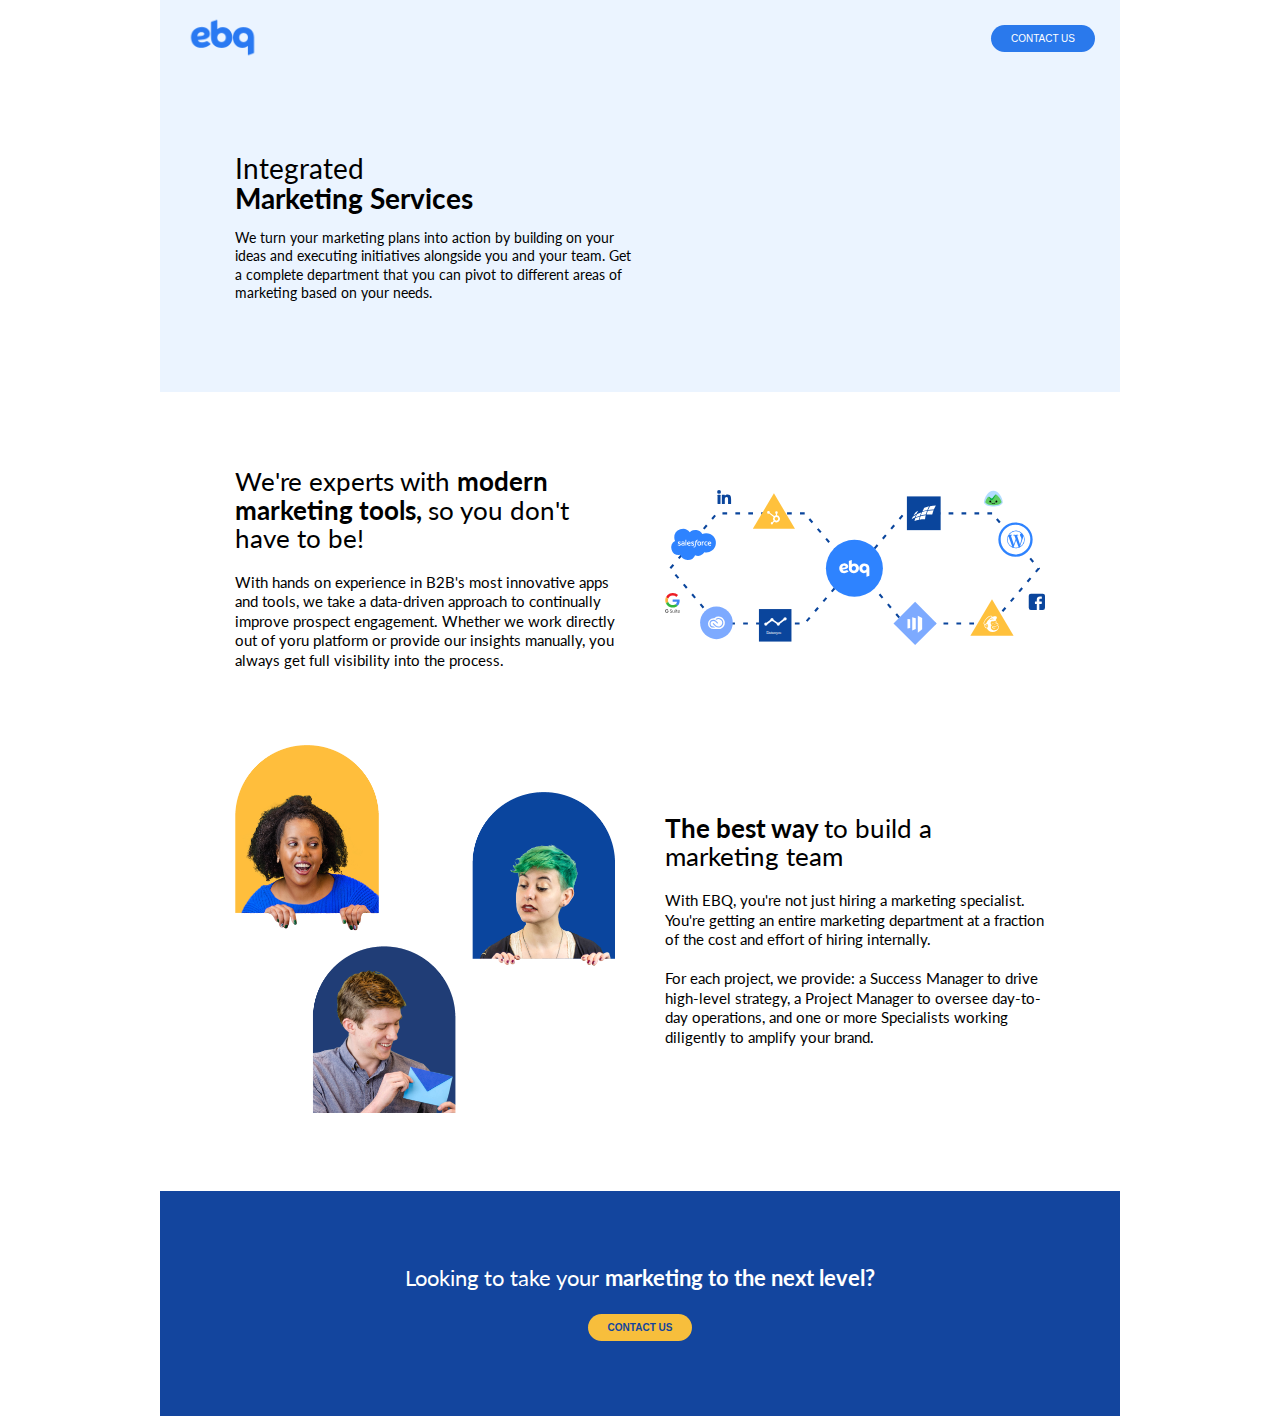
==== landing-page.html @ c74a61ea "added eventlistener" ====
<!DOCTYPE html>
<html>

<head>
	<title>Landing Page</title>

	<link rel="stylesheet" href="styles.css">

</head>

<body>

	<div class="container">

		<nav>
			<div class="brand">

				<img class="nav-brand" src="./assets/logo-blue-160x160-1.png" alt="ebq logo">

			</div>

			<div class="contact-us">
				<button class="contact-btn"> Contact Us </button>
			</div>

		</nav>

		<header>
			<h1>Integrated</h1>
			<h1><strong> Marketing Services</strong></h1>
			<p class="header-description">
				We turn your marketing plans into action by building on your ideas and executing initiatives alongside
				you and your team. Get a complete department that you can pivot to different areas of marketing based on
				your needs.
			</p>
		</header>

		<section class="tools section-container">

			<div class="section-description">
				<h2>
					We're experts with <strong> modern marketing tools, </strong> so you don't have to be!
				</h2>
				<p>With hands on experience in B2B's most innovative apps and tools, we take a data-driven approach to
					continually improve prospect engagement. Whether we work directly out of yoru platform or provide
					our
					insights manually, you always get full visibility into the process.</p>

			</div>

			<div class="image-holder-tools">
				<img src="./assets/Marketing_Tools.svg">
			</div>

		</section>

		<section class="marketing-team section-container">
			<div class="section-image">

				<div class="image-holder">
					<img src="./assets/Complete-Department-Marketing.png">
				</div>

			</div>

			<div class="section-description">
				<h2><strong> The best way </strong> to build a marketing team</h2>
				<p>
					With EBQ, you're not just hiring a marketing specialist. You're getting an entire marketing
					department
					at a fraction of the cost and effort of hiring internally.
					<br /> <br />

					For each project, we provide: a Success Manager to drive high-level strategy, a Project Manager to
					oversee day-to-day operations, and one or more Specialists working diligently to amplify your brand.
				</p>

			</div>

		</section>

		<footer>
			<h2>
				Looking to take your <strong>marketing to the next level?</strong>
			</h2>
			<button class="contact-btn">Contact Us</button>
		</footer>

		<div id="myModal" class="modal">

			<!-- Modal content -->
			<div class="modal-content">
				<span class="close">&times;</span>

				<form>

					<label for="name">Name:</label>
					<input type="email" id="email" name="email">

					<label for="email">Email:</label>
					<input type="email" id="email" name="email">

					<label for="message">Your message:</label>

					<textarea id="message" rows="6" maxlength="3000" required>

					</textarea>

					<button class="form-btn">Submit</button>

				</form>
			</div>
		</div>

	</div>


	<script type="text/javascript">

		const contactButtons = document.getElementsByClassName('contact-btn')

		const modal = document.getElementById("myModal")
		const span = document.getElementsByClassName("close")[0]

		for (button of contactButtons) {
			button.addEventListener("click", () => {
				modal.style.display = "block";
			})
		}

		span.addEventListener("click", () => {
			modal.style.display = "none";
		})

		window.onclick = function (event) {
			if (event.target == modal) {
				modal.style.display = "none";
			}
		}


	</script>

</body>

</html>
---- styles.css ----
@import url('https://fonts.googleapis.com/css2?family=Fira+Sans:wght@400;700&family=Lato:wght@400;700&display=swap');

/* http://meyerweb.com/eric/tools/css/reset/ 
   v2.0 | 20110126
   License: none (public domain)
*/

html, body, div, span, applet, object, iframe,
h1, h2, h3, h4, h5, h6, p, blockquote, pre,
a, abbr, acronym, address, big, cite, code,
del, dfn, em, img, ins, kbd, q, s, samp,
small, strike, sub, sup, tt, var, u, i, center,
dl, dt, dd, ol, ul, li,
fieldset, form, label, legend,
table, caption, tbody, tfoot, thead, tr, th, td,
article, aside, canvas, details, embed, 
figure, figcaption, footer, header, hgroup, 
menu, nav, output, ruby, section, summary,
time, mark, audio, video {
	margin: 0;
	padding: 0;
	border: 0;
	font-size: 100%;
	font: inherit;
	vertical-align: baseline;
}
/* HTML5 display-role reset for older browsers */
article, aside, details, figcaption, figure, 
footer, header, hgroup, menu, nav, section {
	display: block;
}
body {
	line-height: 1;
}
ol, ul {
	list-style: none;
}
blockquote, q {
	quotes: none;
}
blockquote:before, blockquote:after,
q:before, q:after {
	content: '';
	content: none;
}
table {
	border-collapse: collapse;
	border-spacing: 0;
}

body {
	line-height: 1.1;
	font-family: 'Lato', sans-serif;
}


.container {
	max-width: 960px;
	margin: auto;
}

nav {
	padding: 0 25px;
	background-color: #ebf4ff;
	display: flex;
	justify-content: space-between;
	align-items: center;
}

nav img {
	height: 75px;
}

nav button {
	font-size: 10px;
	text-transform: uppercase;
	background-color: #2a79ec;
	border: none;
	color: white;
	padding: 8px 20px;
	border-radius: 20px;
	text-align: center;
	text-decoration: none;
	display: inline-block;
}

header {
	background-color: #ebf4ff;
	padding: 75px;
}

header h1 {
	font-size: 28px;
}

header .header-description {
	font-size: 14px;
	margin: 15px 0;
	width: 50%;
	line-height: 1.3;
}

.section-container {
	margin: 75px;
	display: grid;
	grid-template-columns: 1fr 1fr;
	gap: 50px;
	align-items: center;
}

.section-container h2 {
	font-size: 26px;
	margin-bottom: 20px;
	line-height: 1.1;
}

.section-container img {
	width: 100%;
}

.section-description {
	font-size: 15px;
	line-height: 1.3;
}

footer {
	background-color: #13459e;
	color: white;
	padding: 75px;
	display: flex;
	flex-direction: column;
	align-items: center;

}

footer h2 {
	text-align: center;
	font-size: 22px;
}

footer button {
	margin-top: 24px;
	font-size: 10px;
	font-weight: 700;
	text-transform: uppercase;
	background-color: #f7be3c;
	color: #13459e;
	border: none;
	padding: 8px 20px;
	border-radius: 20px;
	text-align: center;
	text-decoration: none;
	display: inline-block;
}


.modal {
    display: none; 
    position: fixed; 
    z-index: 1; 
    left: 0;
    top: 0;
    width: 100%; /* Full width */
    height: 100%; /* Full height */
    overflow: auto; /* Enable scroll if needed */
    background-color: rgb(0,0,0); /* Fallback color */
    background-color: rgba(0,0,0,0.4); /* Black w/ opacity */
  }
  

  .modal-content {
    background-color: #fefefe;
    margin: 15% auto; /* 15% from the top and centered */
    padding: 20px;
    border: 1px solid #888;
    width: 80%; 
  }
  
  /* The Close Button */
  .close {
    color: #aaa;
    float: right;
    font-size: 28px;
    font-weight: bold;
  }
  
  .close:hover,
  .close:focus {
    color: black;
    text-decoration: none;
    cursor: pointer;
  }

  .modal-content form {
      display: flex;
      flex-direction: column;
      align-items: stretch;
  }

  .modal-content form > * {
      margin: 3px 0;
}

  .modal-content form button {
      align-self: center;
      margin-top: 10px;

      font-size: 10px;
      text-transform: uppercase;
      background-color: #2a79ec;
      border: none;
      color: white;
      padding: 8px 20px;
      border-radius: 20px;
      text-align: center;
      text-decoration: none;
      display: inline-block;
  }

 /* Media Query for Mobile Devices */
@media screen and (max-width: 480px) {

	header {
		padding: 45px;
	}

	header h1 {
		font-size: 42px;
		text-align: center;
	}

	header .header-description {
		font-size: 22px;
		margin: 15px 0;
		width: 100%;
		line-height: 1.3;
		text-align: center;
	}

	.section-container {
		margin: 50px 25px;
		display: flex;
		flex-direction: column-reverse;
		align-items: center;
	}

	.section-container h2 {
		font-size: 38px;
		font-weight: 400;
		margin-bottom: 20px;
		line-height: 1.1;
	}

	.section-description {
		font-size: 19px;
		line-height: 1.3;
		text-align: center;
	}

	footer h2 {
		font-size: 38px;
	}

	footer button {
		margin-top: 24px;
		font-size: 14px;
		font-weight: 700;
		text-transform: uppercase;
		background-color: #f7be3c;
		color: #13459e;
		border: none;
		padding: 12px 30px;
		border-radius: 20px;
		text-align: center;
		text-decoration: none;
		display: inline-block;
	}

}

 /* Media Query for low resolution  Tablets, Ipads */
 @media (min-width: 481px) and (max-width: 767px) {
     header {
		padding: 45px;
	}

	header h1 {
		font-size: 34px;
		text-align: center;
	}

	header .header-description {
		font-size: 18px;
		margin: 15px 0;
		width: 100%;
		line-height: 1.3;
		text-align: center;
	}

	.section-container h2 {
		font-size: 32px;
	}

     .section-container {
		margin: 50px 25px;
		display: flex;
		flex-direction: column-reverse;
		align-items: center;
	}

    footer h2 {
		font-size: 32px;
	}

 }

/* Media Query for Large screens */
@media (min-width: 1281px) {
    .container {
        max-width: 960px;
    }
 }
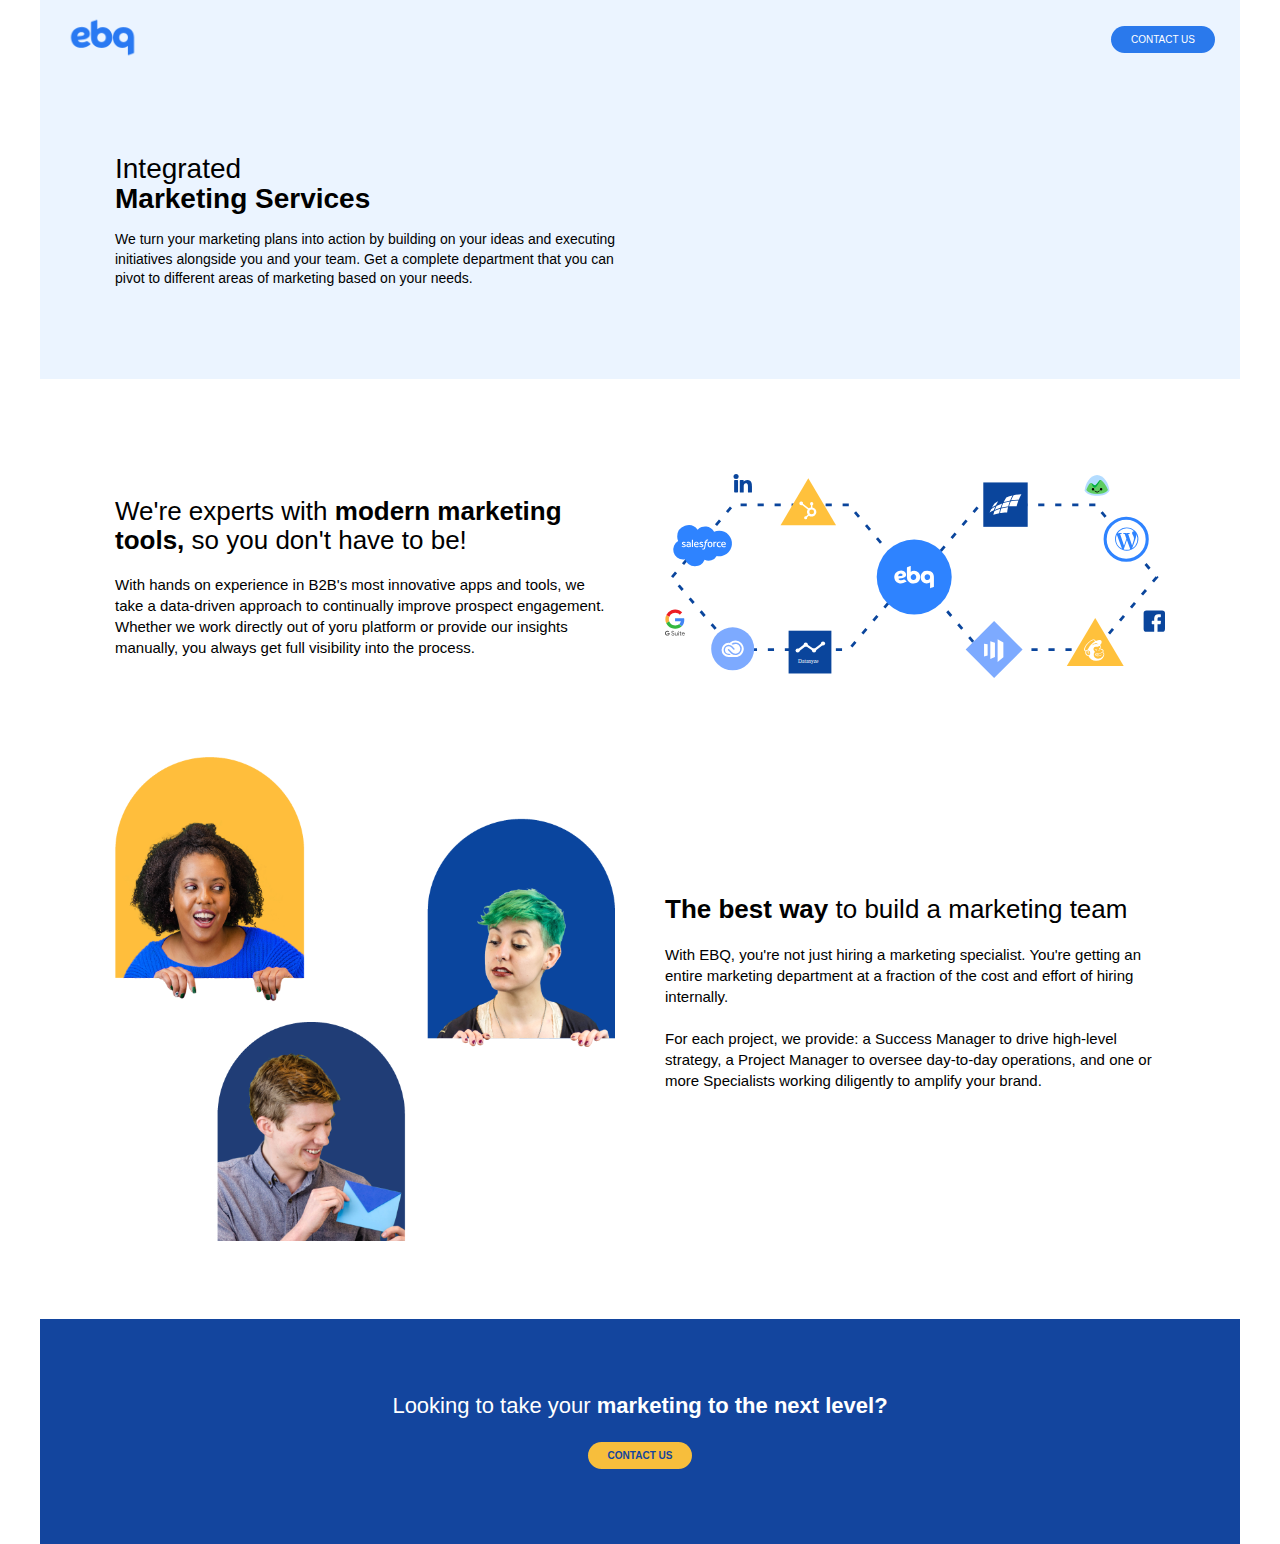
==== commit e45952be: "viewport addition" ====
--- a/landing-page.html
+++ b/landing-page.html
@@ -3,7 +3,7 @@
 
 <head>
 	<title>Landing Page</title>
-
+	<meta name="viewport" content="width=device-width, initial-scale=1">
 	<link rel="stylesheet" href="styles.css">
 
 </head>
--- a/styles.css
+++ b/styles.css
@@ -1,62 +1,15 @@
-@import url('https://fonts.googleapis.com/css2?family=Fira+Sans:wght@400;700&family=Lato:wght@400;700&display=swap');
-
-/* http://meyerweb.com/eric/tools/css/reset/ 
-   v2.0 | 20110126
-   License: none (public domain)
-*/
-
-html, body, div, span, applet, object, iframe,
-h1, h2, h3, h4, h5, h6, p, blockquote, pre,
-a, abbr, acronym, address, big, cite, code,
-del, dfn, em, img, ins, kbd, q, s, samp,
-small, strike, sub, sup, tt, var, u, i, center,
-dl, dt, dd, ol, ul, li,
-fieldset, form, label, legend,
-table, caption, tbody, tfoot, thead, tr, th, td,
-article, aside, canvas, details, embed, 
-figure, figcaption, footer, header, hgroup, 
-menu, nav, output, ruby, section, summary,
-time, mark, audio, video {
-	margin: 0;
-	padding: 0;
-	border: 0;
-	font-size: 100%;
-	font: inherit;
-	vertical-align: baseline;
-}
-/* HTML5 display-role reset for older browsers */
-article, aside, details, figcaption, figure, 
-footer, header, hgroup, menu, nav, section {
-	display: block;
-}
-body {
-	line-height: 1;
-}
-ol, ul {
-	list-style: none;
-}
-blockquote, q {
-	quotes: none;
-}
-blockquote:before, blockquote:after,
-q:before, q:after {
-	content: '';
-	content: none;
-}
-table {
-	border-collapse: collapse;
-	border-spacing: 0;
+html, body, div, h1, h2, p, img, label, form, footer, header, nav, section {
+    margin: 0;
+    padding: 0;
+    border: 0;
+    font-size: 100%;
+    font: inherit;
+    vertical-align: baseline;
 }
 
 body {
 	line-height: 1.1;
 	font-family: 'Lato', sans-serif;
-}
-
-
-.container {
-	max-width: 960px;
-	margin: auto;
 }
 
 nav {
@@ -68,17 +21,17 @@
 }
 
 nav img {
-	height: 75px;
+	height: 100px;
 }
 
 nav button {
-	font-size: 10px;
+	font-size: 14px;
 	text-transform: uppercase;
 	background-color: #2a79ec;
 	border: none;
 	color: white;
-	padding: 8px 20px;
-	border-radius: 20px;
+    padding: 12px 25px;
+	border-radius: 40px;
 	text-align: center;
 	text-decoration: none;
 	display: inline-block;
@@ -86,73 +39,91 @@
 
 header {
 	background-color: #ebf4ff;
-	padding: 75px;
+    padding: 45px 20px 45px 20px ;
+    
 }
 
 header h1 {
-	font-size: 28px;
+    font-size: 45px;
+    text-align: center;
 }
 
 header .header-description {
-	font-size: 14px;
-	margin: 15px 0;
-	width: 50%;
+    font-size: 20px;
+	margin: 25px 0;
+    width: 100%;
 	line-height: 1.3;
+    text-align: center;
 }
 
 .section-container {
-	margin: 75px;
-	display: grid;
-	grid-template-columns: 1fr 1fr;
-	gap: 50px;
-	align-items: center;
-}
-
-.section-container h2 {
-	font-size: 26px;
-	margin-bottom: 20px;
-	line-height: 1.1;
+    margin: 25px 25px 10px 25px;
+    display: flex;
+    flex-direction: column-reverse;
+    align-items: center;
+}
+
+.marketing-team {
+    margin-bottom: 50px;
+    margin-top: 40px;
 }
 
 .section-container img {
 	width: 100%;
 }
 
+.image-holder-tools {
+    padding-top: 20px;
+}
+
+.section-container h2 {
+    font-size: 35px;
+    font-weight: 400;
+    margin: 20px 0 ;
+    line-height: 1.1;
+}
+
 .section-description {
-	font-size: 15px;
-	line-height: 1.3;
+    font-size: 20px;
+    line-height: 1.3;
+    text-align: center;
+}
+
+.marketing-team p {
+    margin-bottom: 35px;
 }
 
 footer {
 	background-color: #13459e;
 	color: white;
-	padding: 75px;
+	padding: 75px 0;
 	display: flex;
 	flex-direction: column;
 	align-items: center;
-
-}
+}
+
+
 
 footer h2 {
 	text-align: center;
-	font-size: 22px;
-}
+    font-size: 38px;
+}
+
 
 footer button {
 	margin-top: 24px;
-	font-size: 10px;
+    font-size: 16px;
 	font-weight: 700;
 	text-transform: uppercase;
 	background-color: #f7be3c;
 	color: #13459e;
 	border: none;
-	padding: 8px 20px;
-	border-radius: 20px;
+    padding: 12px 25px;
+	border-radius: 40px;
 	text-align: center;
 	text-decoration: none;
 	display: inline-block;
 }
-
 
 .modal {
     display: none; 
@@ -167,7 +138,6 @@
     background-color: rgba(0,0,0,0.4); /* Black w/ opacity */
   }
   
-
   .modal-content {
     background-color: #fefefe;
     margin: 15% auto; /* 15% from the top and centered */
@@ -176,7 +146,6 @@
     width: 80%; 
   }
   
-  /* The Close Button */
   .close {
     color: #aaa;
     float: right;
@@ -204,7 +173,6 @@
   .modal-content form button {
       align-self: center;
       margin-top: 10px;
-
       font-size: 10px;
       text-transform: uppercase;
       background-color: #2a79ec;
@@ -217,106 +185,80 @@
       display: inline-block;
   }
 
- /* Media Query for Mobile Devices */
-@media screen and (max-width: 480px) {
-
-	header {
-		padding: 45px;
-	}
-
-	header h1 {
-		font-size: 42px;
-		text-align: center;
-	}
-
-	header .header-description {
-		font-size: 22px;
-		margin: 15px 0;
-		width: 100%;
-		line-height: 1.3;
-		text-align: center;
-	}
-
-	.section-container {
-		margin: 50px 25px;
-		display: flex;
-		flex-direction: column-reverse;
-		align-items: center;
-	}
-
-	.section-container h2 {
-		font-size: 38px;
-		font-weight: 400;
-		margin-bottom: 20px;
-		line-height: 1.1;
-	}
-
-	.section-description {
-		font-size: 19px;
-		line-height: 1.3;
-		text-align: center;
-	}
-
-	footer h2 {
-		font-size: 38px;
-	}
-
-	footer button {
-		margin-top: 24px;
-		font-size: 14px;
-		font-weight: 700;
-		text-transform: uppercase;
-		background-color: #f7be3c;
-		color: #13459e;
-		border: none;
-		padding: 12px 30px;
-		border-radius: 20px;
-		text-align: center;
-		text-decoration: none;
-		display: inline-block;
-	}
-
-}
-
- /* Media Query for low resolution  Tablets, Ipads */
- @media (min-width: 481px) and (max-width: 767px) {
-     header {
-		padding: 45px;
-	}
-
-	header h1 {
-		font-size: 34px;
-		text-align: center;
-	}
-
-	header .header-description {
-		font-size: 18px;
-		margin: 15px 0;
-		width: 100%;
-		line-height: 1.3;
-		text-align: center;
-	}
-
-	.section-container h2 {
-		font-size: 32px;
-	}
-
-     .section-container {
-		margin: 50px 25px;
-		display: flex;
-		flex-direction: column-reverse;
-		align-items: center;
-	}
+
+  @media only screen and (min-width: 768px) {
+
+      nav img {
+        height: 75px;
+      }
+
+      nav button {
+        font-size: 10px;
+        padding: 8px 20px;
+        border-radius: 20px;
+    }
+
+    header {
+        padding: 75px;
+    }
+
+
+    header h1 {
+        font-size: 28px;
+        text-align: left;
+    }
+
+    header .header-description {
+        font-size: 14px;
+        margin: 15px 0;
+        width: 50%;
+        line-height: 1.4;
+        text-align: left;
+    }
+
+    .section-container {
+        margin: 75px;
+        display: grid;
+        grid-template-columns: 1fr 1fr;
+        gap: 50px;
+        align-items: center;
+    }
+
+    .section-container h2 {
+        font-size: 26px;
+        margin-bottom: 20px;
+        text-align: left;
+    }
+
+    .section-description {
+        font-size: 15px;
+        text-align: left;
+        line-height: 1.4;
+    }
 
     footer h2 {
-		font-size: 32px;
-	}
-
- }
-
-/* Media Query for Large screens */
-@media (min-width: 1281px) {
-    .container {
-        max-width: 960px;
-    }
- }+        font-size: 22px;
+    }
+
+    footer button {
+        font-size: 10px;
+        padding: 8px 20px;
+        border-radius: 20px;
+    }
+
+    .modal-content {
+		width: 60%; 
+	  }
+
+  }
+
+  @media only screen and (min-width: 1200px) {
+
+      .container {
+        max-width: 1200px;
+		margin: auto;
+    }
+	.modal-content {
+		width: 50%; 
+	  }
+  }